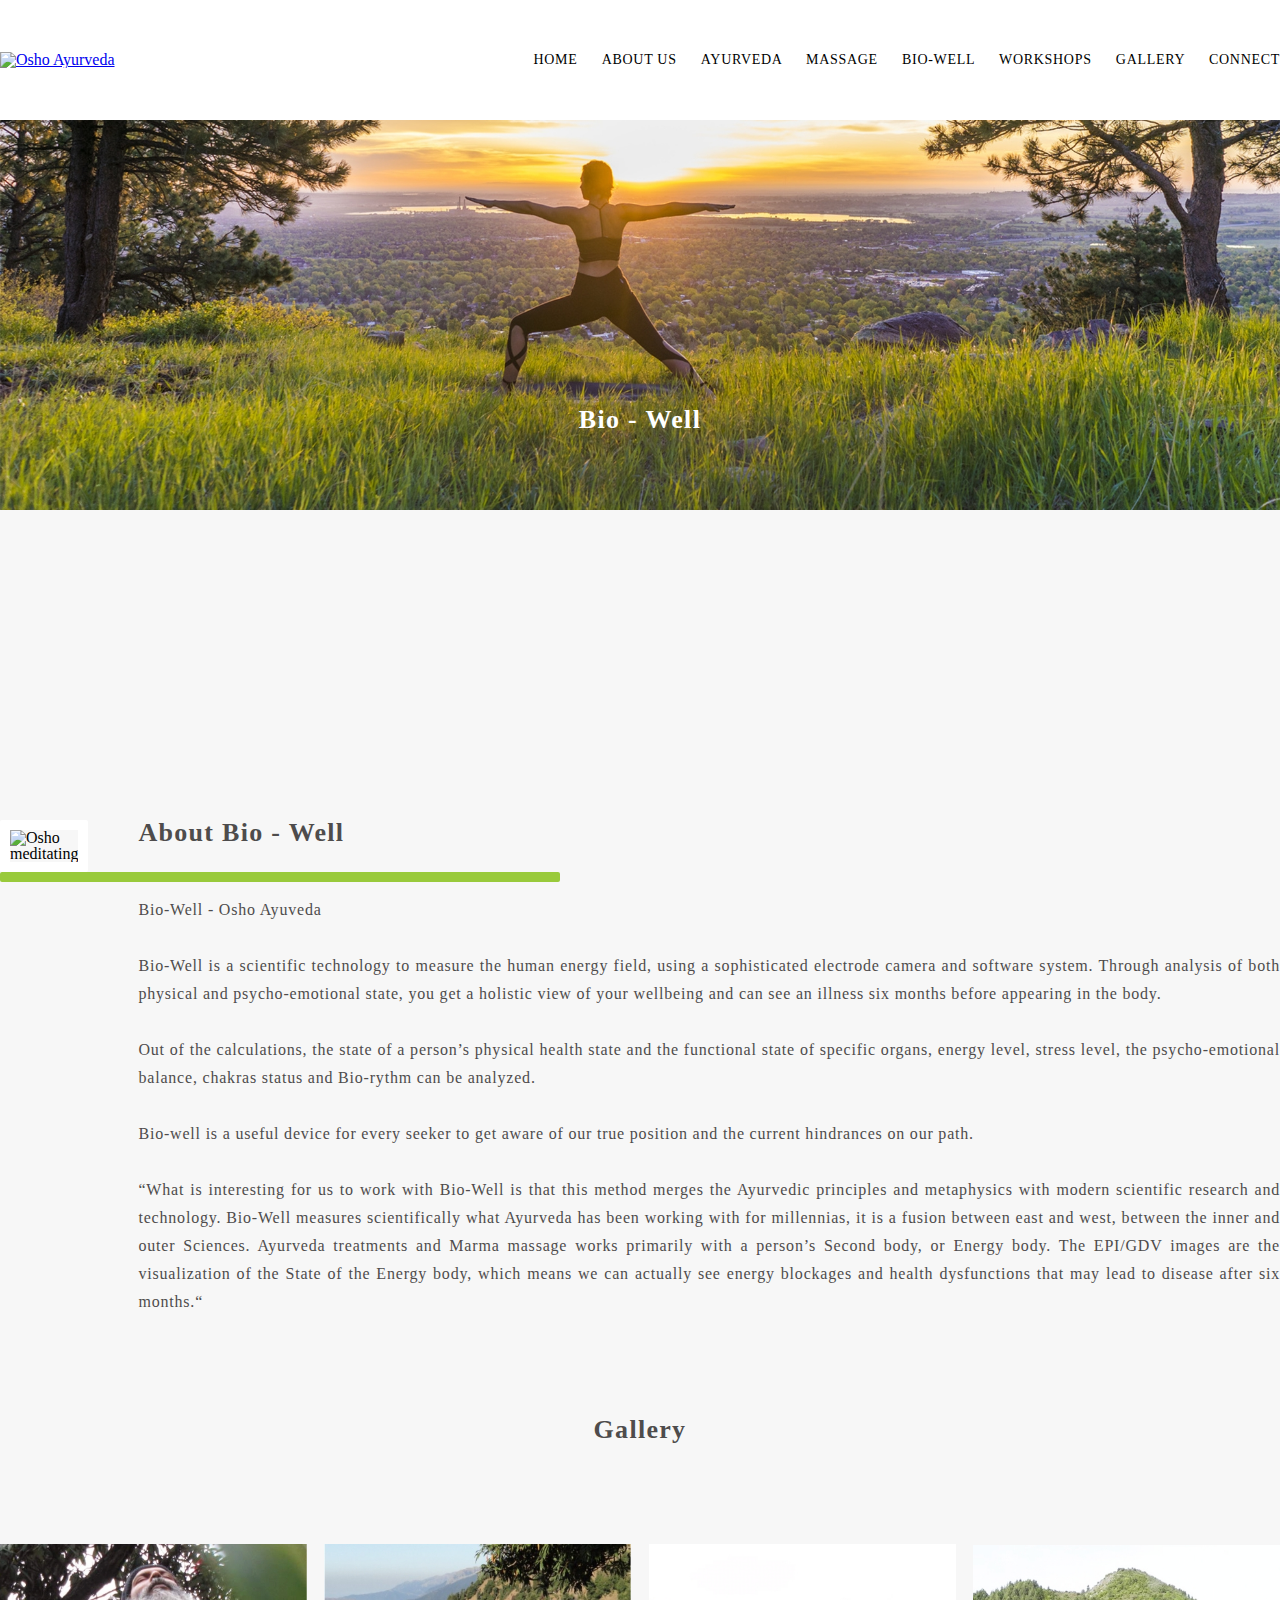
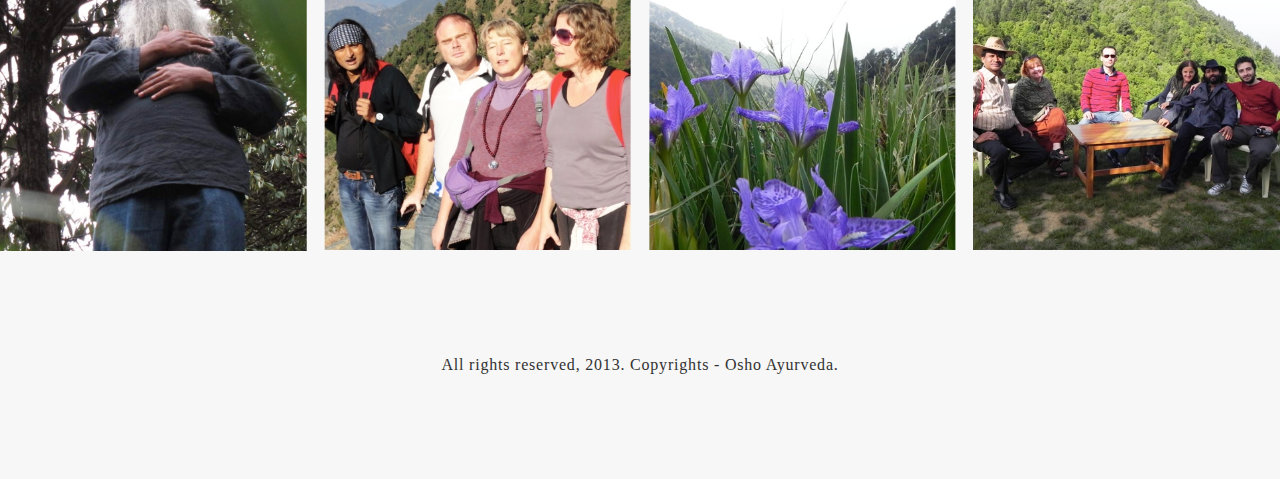
==== pages/about us/index.html @ 3973eb62 "Clean up for wordpress theme" ====
<!DOCTYPE html>
<html lang="en">

<head>
  <meta charset="UTF-8">
  <meta name="viewport" content="width=device-width, initial-scale=1.0">
  <meta http-equiv="X-UA-Compatible" content="ie=edge">
  <title>Osho Ayurveda</title>
  <link rel="stylesheet" href="./css/style.css">
</head>

<body>
  <section class="hero container-fluid">
    <div class="container">
      <header>
        <nav class="navbar">
          <a href="#">
            <img src="../images/logo.png" alt="Osho Ayurveda">
          </a>
          <ul class="navbar-list">
            <li>
              <a href="#">home</a>
            </li>
            <li>
              <a href="#">about us</a>
            </li>
            <li>
              <a href="#">ayurveda</a>
            </li>
            <li>
              <a href="#">massage</a>
            </li>
            <li>
              <a href="#">bio-well</a>
            </li>
            <li>
              <a href="#">workshops</a>
            </li>
            <li>
              <a href="#">gallery</a>
            </li>
            <li>
              <a href="#">connect</a>
            </li>
          </ul>
        </nav>
      </header>
      <div class="hero-text">
        <h1>Bio - Well</h1>
      </div>
    </div>
  </section>
  <section class="story container-fluid">
    <div class="container">
      <div class="story-content">
        <!-- end header -->
        <div class="story-content-image">
          <img class="image" src="./images/content-image.jpg" alt="Osho meditating">
        </div>
        <div class="story-content-text">
          <h2>About Bio - Well</h2>
          <p>Bio-Well - Osho Ayuveda
            <br>
            <br>Bio-Well is a scientific technology to measure the human energy field, using a sophisticated electrode camera
            and software system. Through analysis of both physical and psycho-emotional state, you get a holistic view of
            your wellbeing and can see an illness six months before appearing in the body.
            <br>
            <br> Out of the calculations, the state of a person’s physical health state and the functional state of specific
            organs, energy level, stress level, the psycho-emotional balance, chakras status and Bio-rythm can be analyzed.
            <br>
            <br> Bio-well is a useful device for every seeker to get aware of our true position and the current hindrances on
            our path.
            <br>
            <br> “What is interesting for us to work with Bio-Well is that this method merges the Ayurvedic principles and metaphysics
            with modern scientific research and technology. Bio-Well measures scientifically what Ayurveda has been working
            with for millennias, it is a fusion between east and west, between the inner and outer Sciences. Ayurveda treatments
            and Marma massage works primarily with a person’s Second body, or Energy body. The EPI/GDV images are the visualization
            of the State of the Energy body, which means we can actually see energy blockages and health dysfunctions that
            may lead to disease after six months.“
          </p>
        </div>
      </div>
    </div>

    <section class="home-gallery container-fluid">
      <h2 class="gallery-heading">Gallery</h2>
      <div class="gallery-wrapper">
        <img class='gallery-item' src="/images/home-gallery-left.jpg" alt="gallery">
        <img class='gallery-item' src="/images/home-gallery-left-mid.jpg" alt="gallery">
        <img class='gallery-item' src="/images/home-gallery-right-mid.jpg" alt="gallery">
        <img class='gallery-item' src="/images/home-gallery-right.jpg" alt="gallery">
      </div>
    </section>
    <!-- footer start-->
    <footer class="footer">
      <span>All rights reserved, 2013. Copyrights - Osho Ayurveda.</span>
    </footer>
</body>

</html>
---- pages/about us/css/style.css ----
html,
body,
div,
span,
applet,
object,
iframe,
h1,
h2,
h3,
h4,
h5,
h6,
p,
blockquote,
pre,
a,
abbr,
acronym,
address,
big,
cite,
code,
del,
dfn,
em,
img,
ins,
kbd,
q,
s,
samp,
small,
strike,
strong,
sub,
sup,
tt,
var,
b,
u,
i,
center,
dl,
dt,
dd,
ol,
ul,
li,
fieldset,
form,
label,
legend,
table,
caption,
tbody,
tfoot,
thead,
tr,
th,
td,
article,
aside,
canvas,
details,
embed,
figure,
figcaption,
footer,
header,
hgroup,
menu,
nav,
output,
ruby,
section,
summary,
time,
mark,
audio,
video {
  margin: 0;
  padding: 0;
  border: 0;
  font-size: 100%;
  font: inherit;
  vertical-align: baseline;
}

/* HTML5 display-role reset for older browsers */
article,
aside,
details,
figcaption,
figure,
footer,
header,
hgroup,
menu,
nav,
section {
  display: block;
}

body {
  line-height: 1;
  background-color: #f7f7f7;
}

ol,
ul {
  list-style: none;
}

blockquote,
q {
  quotes: none;
}

blockquote:before,
blockquote:after,
q:before,
q:after {
  content: '';
  content: none;
}

table {
  border-collapse: collapse;
  border-spacing: 0;
}

.container {
  max-width: 1520px;
  width: 100%;
  margin: 0 auto;
}

.container-fluid {
  max-width: 1920px;
  width: 100%;
  margin: 0 auto;
}

body {
  font-family: 'Open Sans';
}

* {
  -webkit-box-sizing: border-box;
          box-sizing: border-box;
}

.hero {
  background-image: url(../images/herobg.jpg);
  background-size: contain;
  background-position-y: 120px;
  height: 720px;
  background-repeat: no-repeat;
  width: 100%;
}

.hero .navbar {
  display: -webkit-box;
  display: -ms-flexbox;
  display: flex;
  -webkit-box-pack: justify;
      -ms-flex-pack: justify;
          justify-content: space-between;
  -webkit-box-align: center;
      -ms-flex-align: center;
          align-items: center;
  height: 120px;
  background-color: #fff;
}

.hero .navbar .navbar-list {
  color: #575656;
  font-size: 14px;
  font-weight: 400;
  line-height: 24px;
  text-transform: uppercase;
  letter-spacing: 0.7px;
  display: inline-block;
}

.hero .navbar .navbar-list li {
  display: inline;
  line-height: 120px;
  padding-right: 20px;
}

.hero .navbar .navbar-list li:last-of-type {
  padding-right: 0;
}

.hero .navbar .navbar-list li a {
  color: #000;
  text-decoration: none;
  -webkit-transition: 0.1s;
  transition: 0.1s;
}

.hero .navbar .navbar-list li a:hover {
  border-bottom: 4px solid #99ca3b;
}

.hero .hero-text {
  height: 600px;
  display: -webkit-box;
  display: -ms-flexbox;
  display: flex;
  -webkit-box-pack: center;
      -ms-flex-pack: center;
          justify-content: center;
  -webkit-box-align: center;
      -ms-flex-align: center;
          align-items: center;
}

.hero .hero-text h1 {
  color: #ffffff;
  -ms-flex-item-align: center;
      -ms-grid-row-align: center;
      align-self: center;
  font-size: 26px;
  font-weight: 700;
  line-height: 28px;
  letter-spacing: 1.3px;
}

.story .story-content {
  display: -webkit-box;
  display: -ms-flexbox;
  display: flex;
  -webkit-box-pack: justify;
      -ms-flex-pack: justify;
          justify-content: space-between;
  margin-top: 100px;
}

.story .story-content .story-content-image {
  border: 10px solid white;
  border-radius: 2px;
  max-width: 560px;
  height: 100%;
  position: relative;
}

.story .story-content .story-content-image::after {
  content: '';
  height: 10px;
  width: 560px;
  border-radius: 2px;
  background-color: #99ca3b;
  bottom: -20px;
  margin: 0 auto;
  left: -10px;
  right: 0;
  position: absolute;
}

.story .story-content .story-content-text {
  display: -webkit-box;
  display: -ms-flexbox;
  display: flex;
  -webkit-box-orient: vertical;
  -webkit-box-direction: normal;
      -ms-flex-direction: column;
          flex-direction: column;
  margin-left: 50px;
  color: #4e4c4c;
}

.story .story-content .story-content-text h2 {
  font-size: 26px;
  font-weight: 700;
  letter-spacing: 1.3px;
}

.story .story-content .story-content-text p {
  margin-top: 50px;
  font-size: 16px;
  font-weight: 400;
  line-height: 28px;
  letter-spacing: 0.8px;
  text-align: justify;
}

.home-gallery {
  margin-top: 100px;
}

.home-gallery .gallery-heading {
  text-align: center;
  color: #4e4c4c;
  font-size: 26px;
  font-weight: 700;
  line-height: 28px;
  letter-spacing: 1.3px;
  margin: 100px 0;
}

.home-gallery .gallery-wrapper {
  display: -webkit-box;
  display: -ms-flexbox;
  display: flex;
  -webkit-box-pack: justify;
      -ms-flex-pack: justify;
          justify-content: space-between;
  -webkit-box-align: center;
      -ms-flex-align: center;
          align-items: center;
}

.home-gallery .gallery-wrapper .gallery-item {
  width: 24%;
}

.footer {
  margin: 100px auto;
  text-align: center;
  color: #323232;
  font-size: 16px;
  font-weight: 400;
  line-height: 28px;
  letter-spacing: 0.8px;
}
/*# sourceMappingURL=style.css.map */
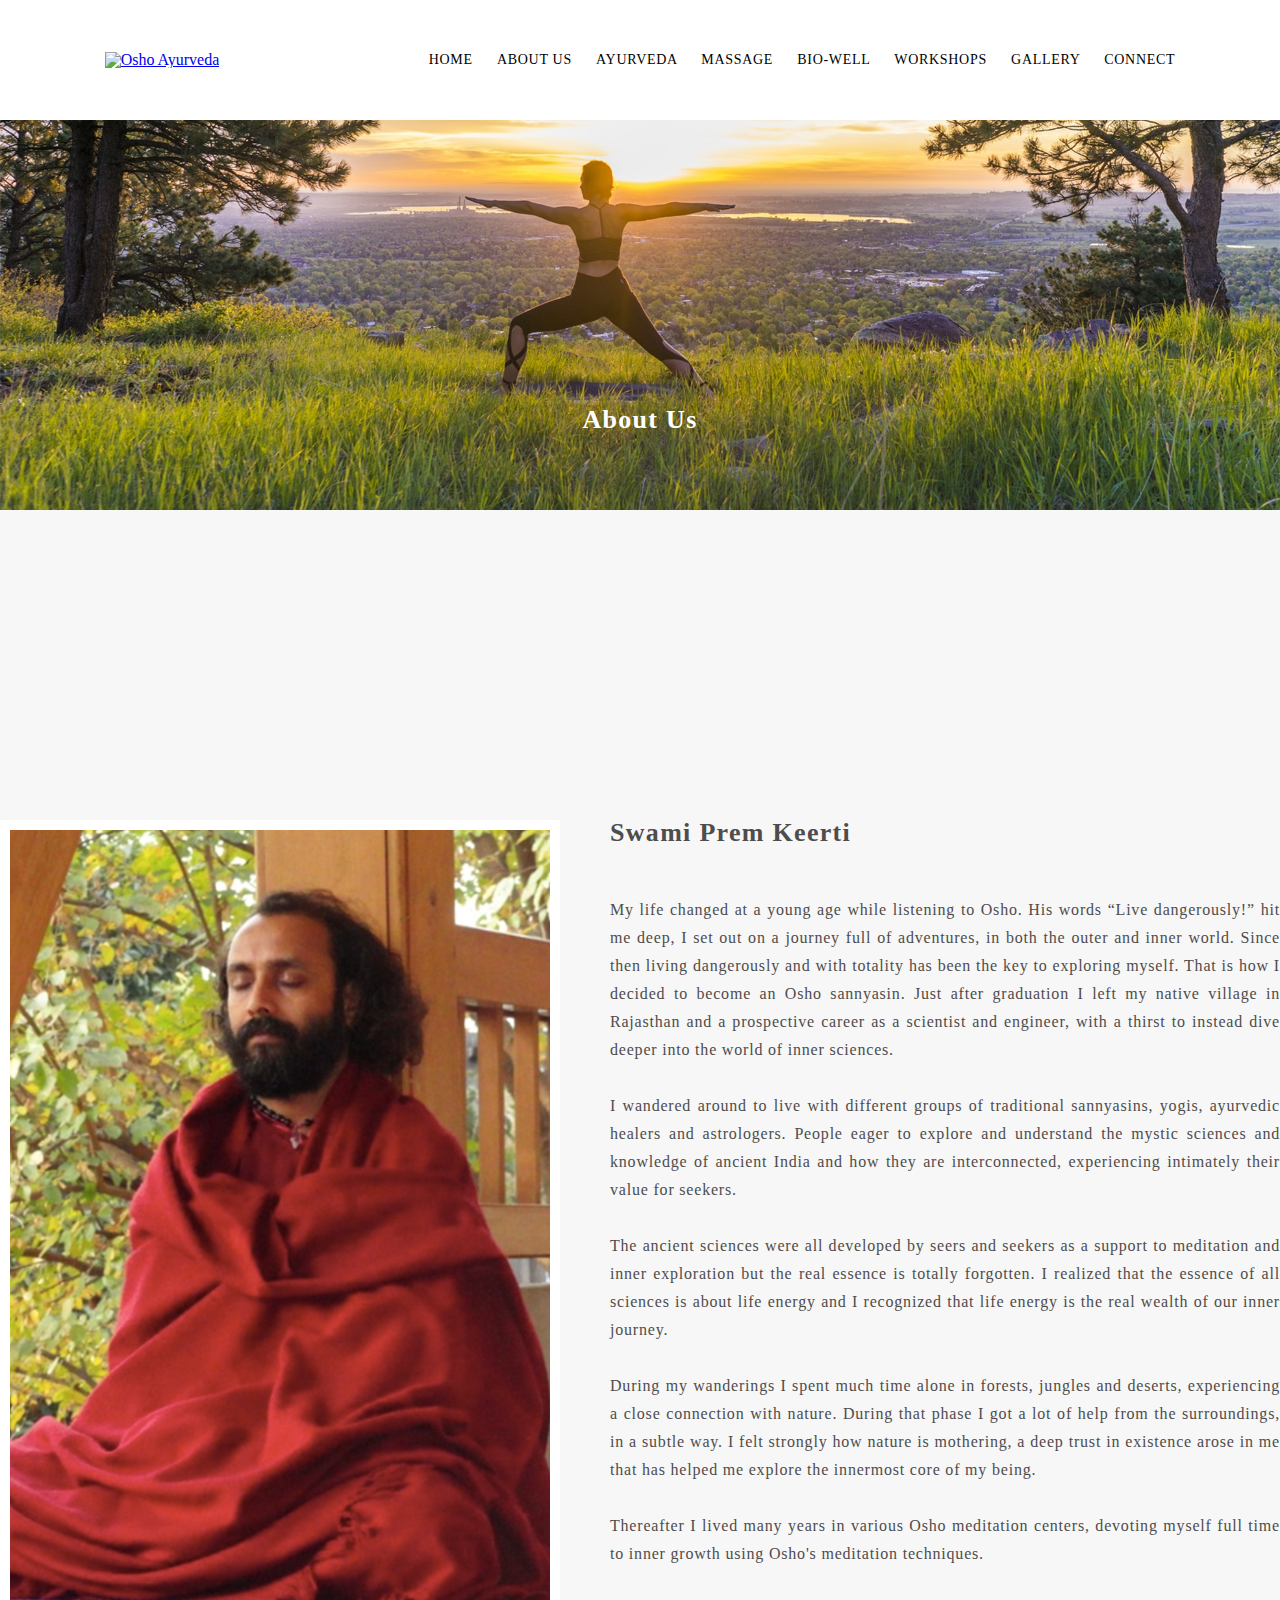
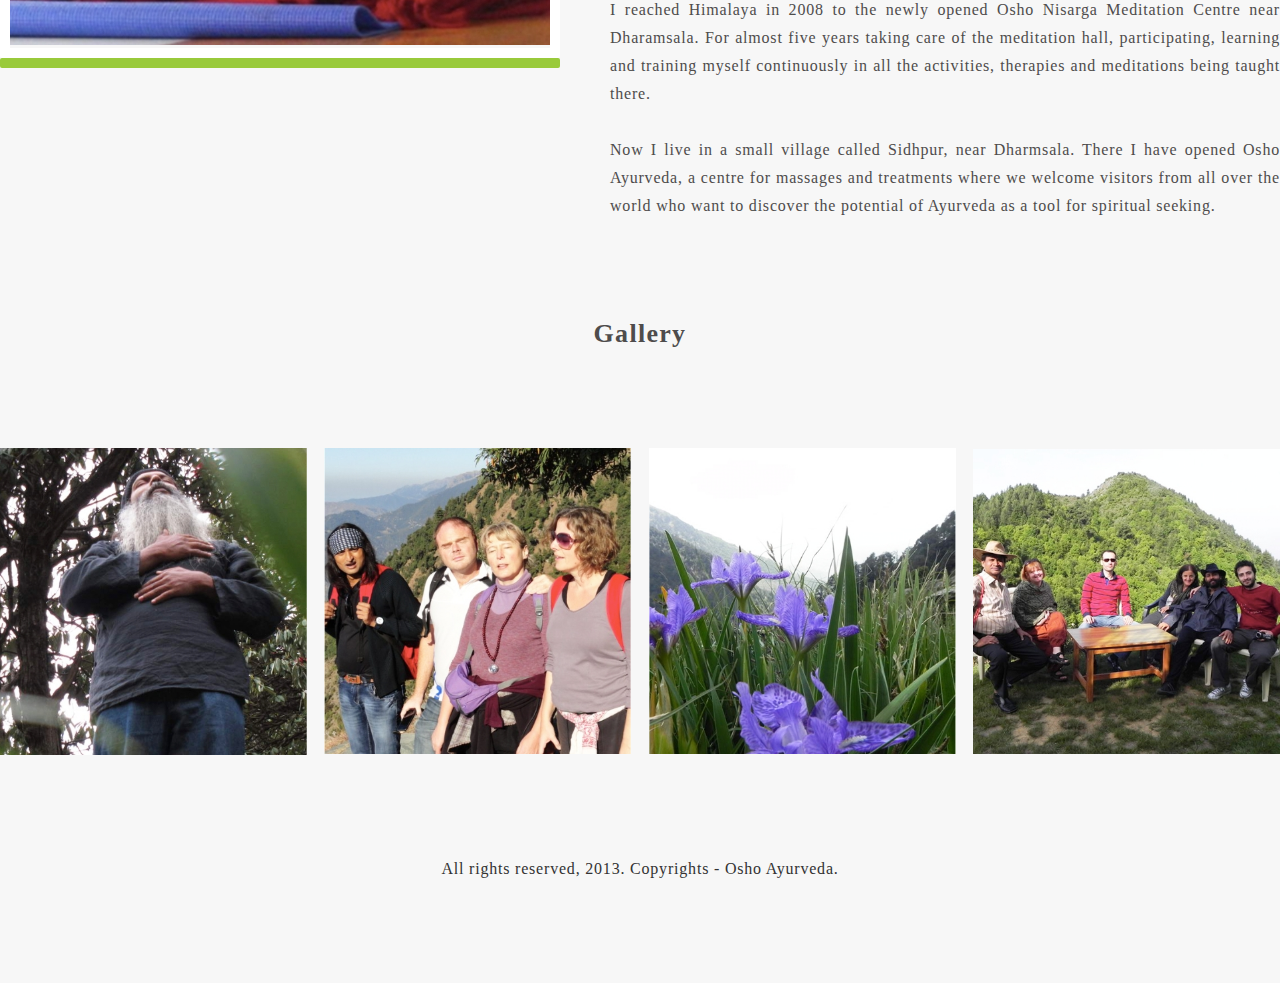
==== commit 13db7f56: "Reorganising the code due to arose issues" ====
--- a/pages/about us/index.html
+++ b/pages/about us/index.html
@@ -10,43 +10,43 @@
 </head>
 
 <body>
-  <section class="hero container-fluid">
-    <div class="container">
-      <header>
-        <nav class="navbar">
-          <a href="#">
-            <img src="../images/logo.png" alt="Osho Ayurveda">
-          </a>
-          <ul class="navbar-list">
-            <li>
-              <a href="#">home</a>
-            </li>
-            <li>
-              <a href="#">about us</a>
-            </li>
-            <li>
-              <a href="#">ayurveda</a>
-            </li>
-            <li>
-              <a href="#">massage</a>
-            </li>
-            <li>
-              <a href="#">bio-well</a>
-            </li>
-            <li>
-              <a href="#">workshops</a>
-            </li>
-            <li>
-              <a href="#">gallery</a>
-            </li>
-            <li>
-              <a href="#">connect</a>
-            </li>
-          </ul>
-        </nav>
-      </header>
+  <section class="container-fluid">
+    <header class="header">
+      <nav class="navbar">
+        <a href="#">
+          <img src="../images/logo.png" alt="Osho Ayurveda">
+        </a>
+        <ul class="navbar-list">
+          <li>
+            <a href="#">home</a>
+          </li>
+          <li>
+            <a href="#">about us</a>
+          </li>
+          <li>
+            <a href="#">ayurveda</a>
+          </li>
+          <li>
+            <a href="#">massage</a>
+          </li>
+          <li>
+            <a href="#">bio-well</a>
+          </li>
+          <li>
+            <a href="#">workshops</a>
+          </li>
+          <li>
+            <a href="#">gallery</a>
+          </li>
+          <li>
+            <a href="#">connect</a>
+          </li>
+        </ul>
+      </nav>
+    </header>
+    <div class="hero">
       <div class="hero-text">
-        <h1>Bio - Well</h1>
+        <h1>About Us</h1>
       </div>
     </div>
   </section>
@@ -55,28 +55,39 @@
       <div class="story-content">
         <!-- end header -->
         <div class="story-content-image">
-          <img class="image" src="./images/content-image.jpg" alt="Osho meditating">
+          <img class="image" src="./images/about-us-content-image.jpg" alt="Osho meditating">
         </div>
         <div class="story-content-text">
-          <h2>About Bio - Well</h2>
-          <p>Bio-Well - Osho Ayuveda
+          <h2>Swami Prem Keerti</h2>
+          <p>My life changed at a young age while listening to Osho. His words “Live dangerously!” hit me deep, I set out on
+            a journey full of adventures, in both the outer and inner world. Since then living dangerously and with totality
+            has been the key to exploring myself. That is how I decided to become an Osho sannyasin. Just after graduation
+            I left my native village in Rajasthan and a prospective career as a scientist and engineer, with a thirst to
+            instead dive deeper into the world of inner sciences.
             <br>
-            <br>Bio-Well is a scientific technology to measure the human energy field, using a sophisticated electrode camera
-            and software system. Through analysis of both physical and psycho-emotional state, you get a holistic view of
-            your wellbeing and can see an illness six months before appearing in the body.
+            <br> I wandered around to live with different groups of traditional sannyasins, yogis, ayurvedic healers and astrologers.
+            People eager to explore and understand the mystic sciences and knowledge of ancient India and how they are interconnected,
+            experiencing intimately their value for seekers.
             <br>
-            <br> Out of the calculations, the state of a person’s physical health state and the functional state of specific
-            organs, energy level, stress level, the psycho-emotional balance, chakras status and Bio-rythm can be analyzed.
+            <br> The ancient sciences were all developed by seers and seekers as a support to meditation and inner exploration
+            but the real essence is totally forgotten. I realized that the essence of all sciences is about life energy and
+            I recognized that life energy is the real wealth of our inner journey.
             <br>
-            <br> Bio-well is a useful device for every seeker to get aware of our true position and the current hindrances on
-            our path.
+            <br> During my wanderings I spent much time alone in forests, jungles and deserts, experiencing a close connection
+            with nature. During that phase I got a lot of help from the surroundings, in a subtle way. I felt strongly how
+            nature is mothering, a deep trust in existence arose in me that has helped me explore the innermost core of my
+            being.
             <br>
-            <br> “What is interesting for us to work with Bio-Well is that this method merges the Ayurvedic principles and metaphysics
-            with modern scientific research and technology. Bio-Well measures scientifically what Ayurveda has been working
-            with for millennias, it is a fusion between east and west, between the inner and outer Sciences. Ayurveda treatments
-            and Marma massage works primarily with a person’s Second body, or Energy body. The EPI/GDV images are the visualization
-            of the State of the Energy body, which means we can actually see energy blockages and health dysfunctions that
-            may lead to disease after six months.“
+            <br> Thereafter I lived many years in various Osho meditation centers, devoting myself full time to inner growth
+            using Osho's meditation techniques.
+            <br>
+            <br> I reached Himalaya in 2008 to the newly opened Osho Nisarga Meditation Centre near Dharamsala. For almost five
+            years taking care of the meditation hall, participating, learning and training myself continuously in all the
+            activities, therapies and meditations being taught there.
+            <br>
+            <br> Now I live in a small village called Sidhpur, near Dharmsala. There I have opened Osho Ayurveda, a centre for
+            massages and treatments where we welcome visitors from all over the world who want to discover the potential
+            of Ayurveda as a tool for spiritual seeking.
           </p>
         </div>
       </div>
--- a/pages/about us/css/style.css
+++ b/pages/about us/css/style.css
@@ -151,22 +151,12 @@
           box-sizing: border-box;
 }
 
-.hero {
-  background-image: url(../images/herobg.jpg);
-  background-size: contain;
-  background-position-y: 120px;
-  height: 720px;
-  background-repeat: no-repeat;
-  width: 100%;
-}
-
-.hero .navbar {
-  display: -webkit-box;
-  display: -ms-flexbox;
-  display: flex;
-  -webkit-box-pack: justify;
-      -ms-flex-pack: justify;
-          justify-content: space-between;
+.header .navbar {
+  display: -webkit-box;
+  display: -ms-flexbox;
+  display: flex;
+  -ms-flex-pack: distribute;
+      justify-content: space-around;
   -webkit-box-align: center;
       -ms-flex-align: center;
           align-items: center;
@@ -174,7 +164,7 @@
   background-color: #fff;
 }
 
-.hero .navbar .navbar-list {
+.header .navbar .navbar-list {
   color: #575656;
   font-size: 14px;
   font-weight: 400;
@@ -184,25 +174,32 @@
   display: inline-block;
 }
 
-.hero .navbar .navbar-list li {
+.header .navbar .navbar-list li {
   display: inline;
   line-height: 120px;
   padding-right: 20px;
 }
 
-.hero .navbar .navbar-list li:last-of-type {
+.header .navbar .navbar-list li:last-of-type {
   padding-right: 0;
 }
 
-.hero .navbar .navbar-list li a {
+.header .navbar .navbar-list li a {
   color: #000;
   text-decoration: none;
   -webkit-transition: 0.1s;
   transition: 0.1s;
 }
 
-.hero .navbar .navbar-list li a:hover {
+.header .navbar .navbar-list li a:hover {
   border-bottom: 4px solid #99ca3b;
+}
+
+.hero {
+  background-image: url(../images/about-us-hero-bg.jpg);
+  background-size: contain;
+  background-repeat: no-repeat;
+  width: 100%;
 }
 
 .hero .hero-text {
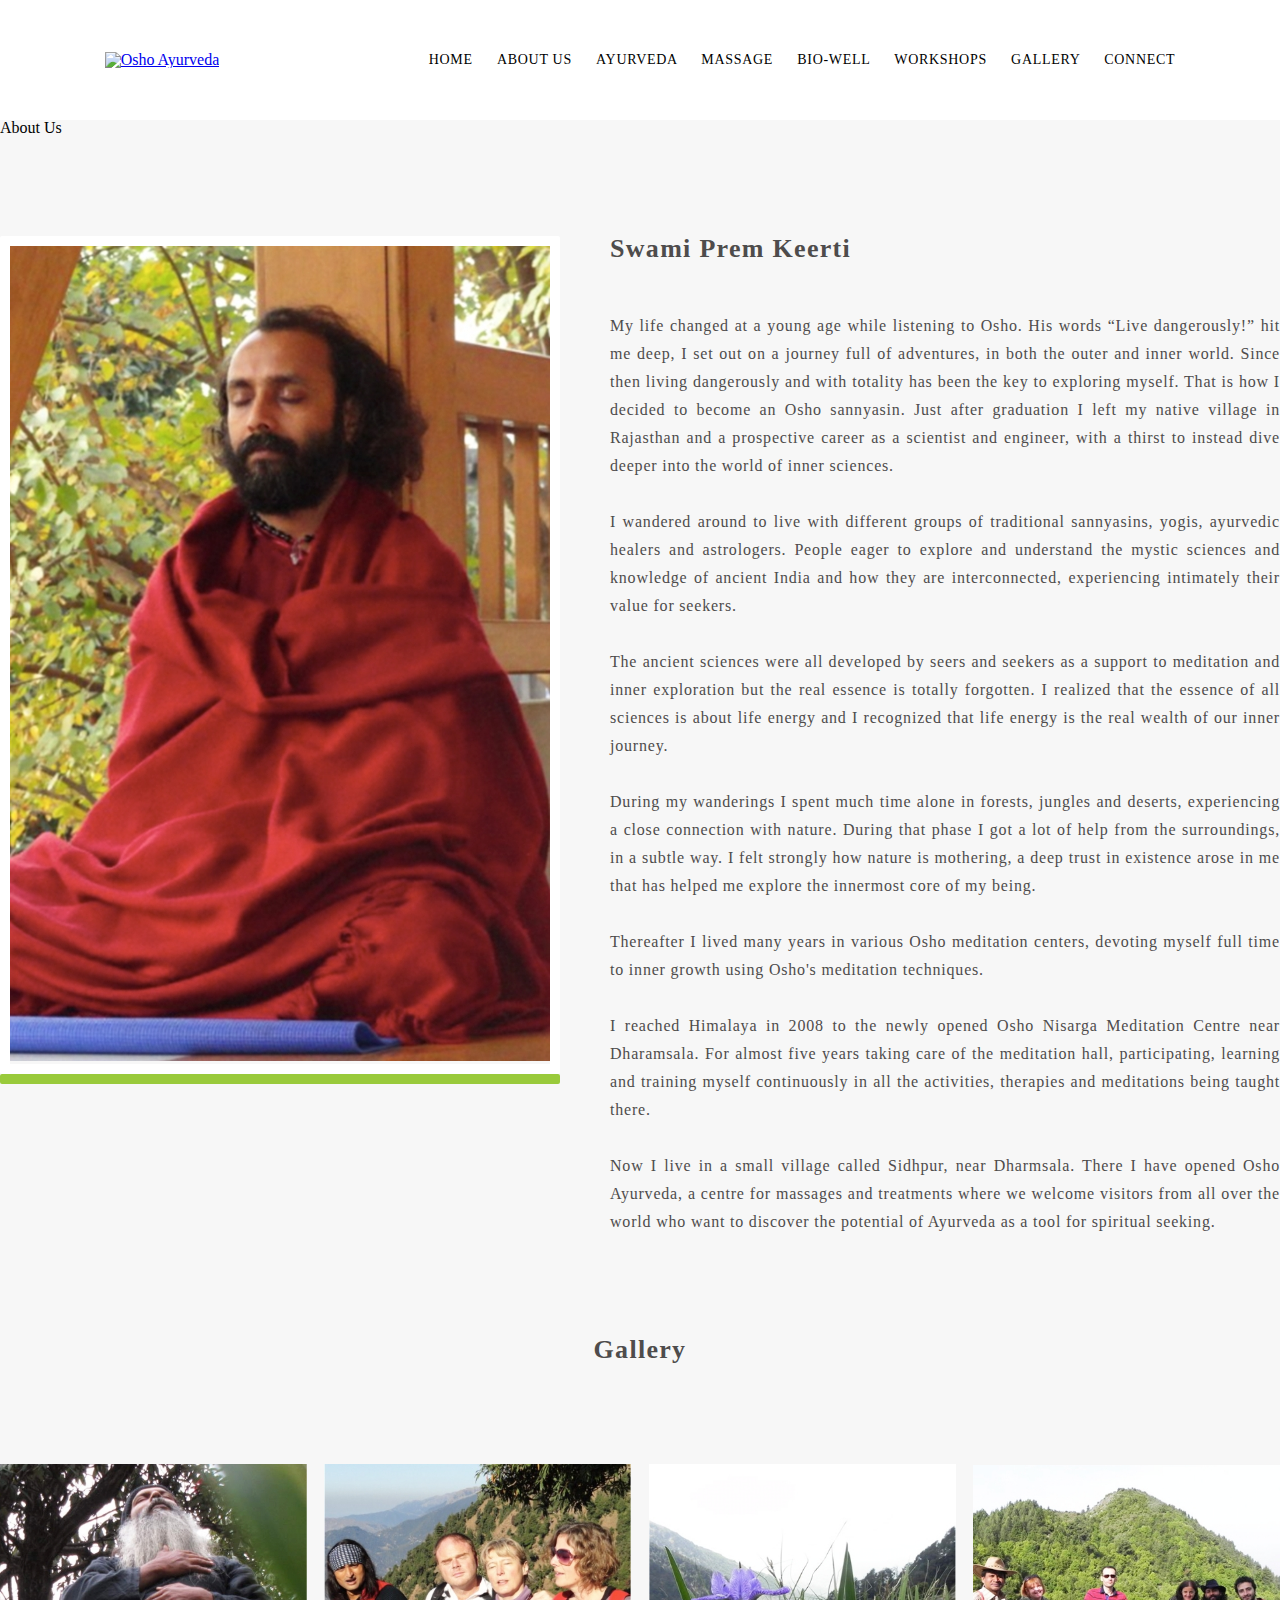
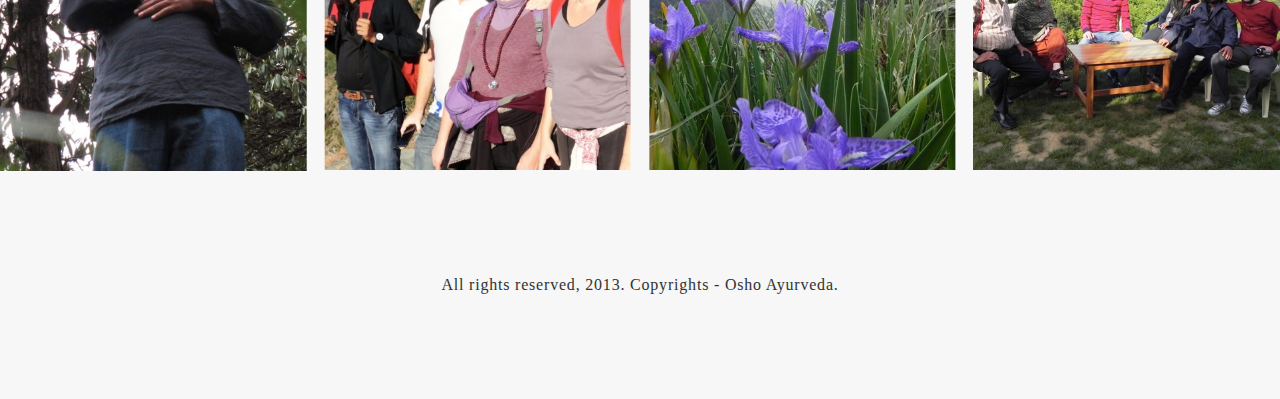
==== commit 7c485ec5: "Ayurveda page done" ====
--- a/pages/about us/index.html
+++ b/pages/about us/index.html
@@ -44,8 +44,8 @@
         </ul>
       </nav>
     </header>
-    <div class="hero">
-      <div class="hero-text">
+    <div class="hero-about-us">
+      <div class="hero-about-us-text">
         <h1>About Us</h1>
       </div>
     </div>
@@ -53,7 +53,6 @@
   <section class="story container-fluid">
     <div class="container">
       <div class="story-content">
-        <!-- end header -->
         <div class="story-content-image">
           <img class="image" src="./images/about-us-content-image.jpg" alt="Osho meditating">
         </div>
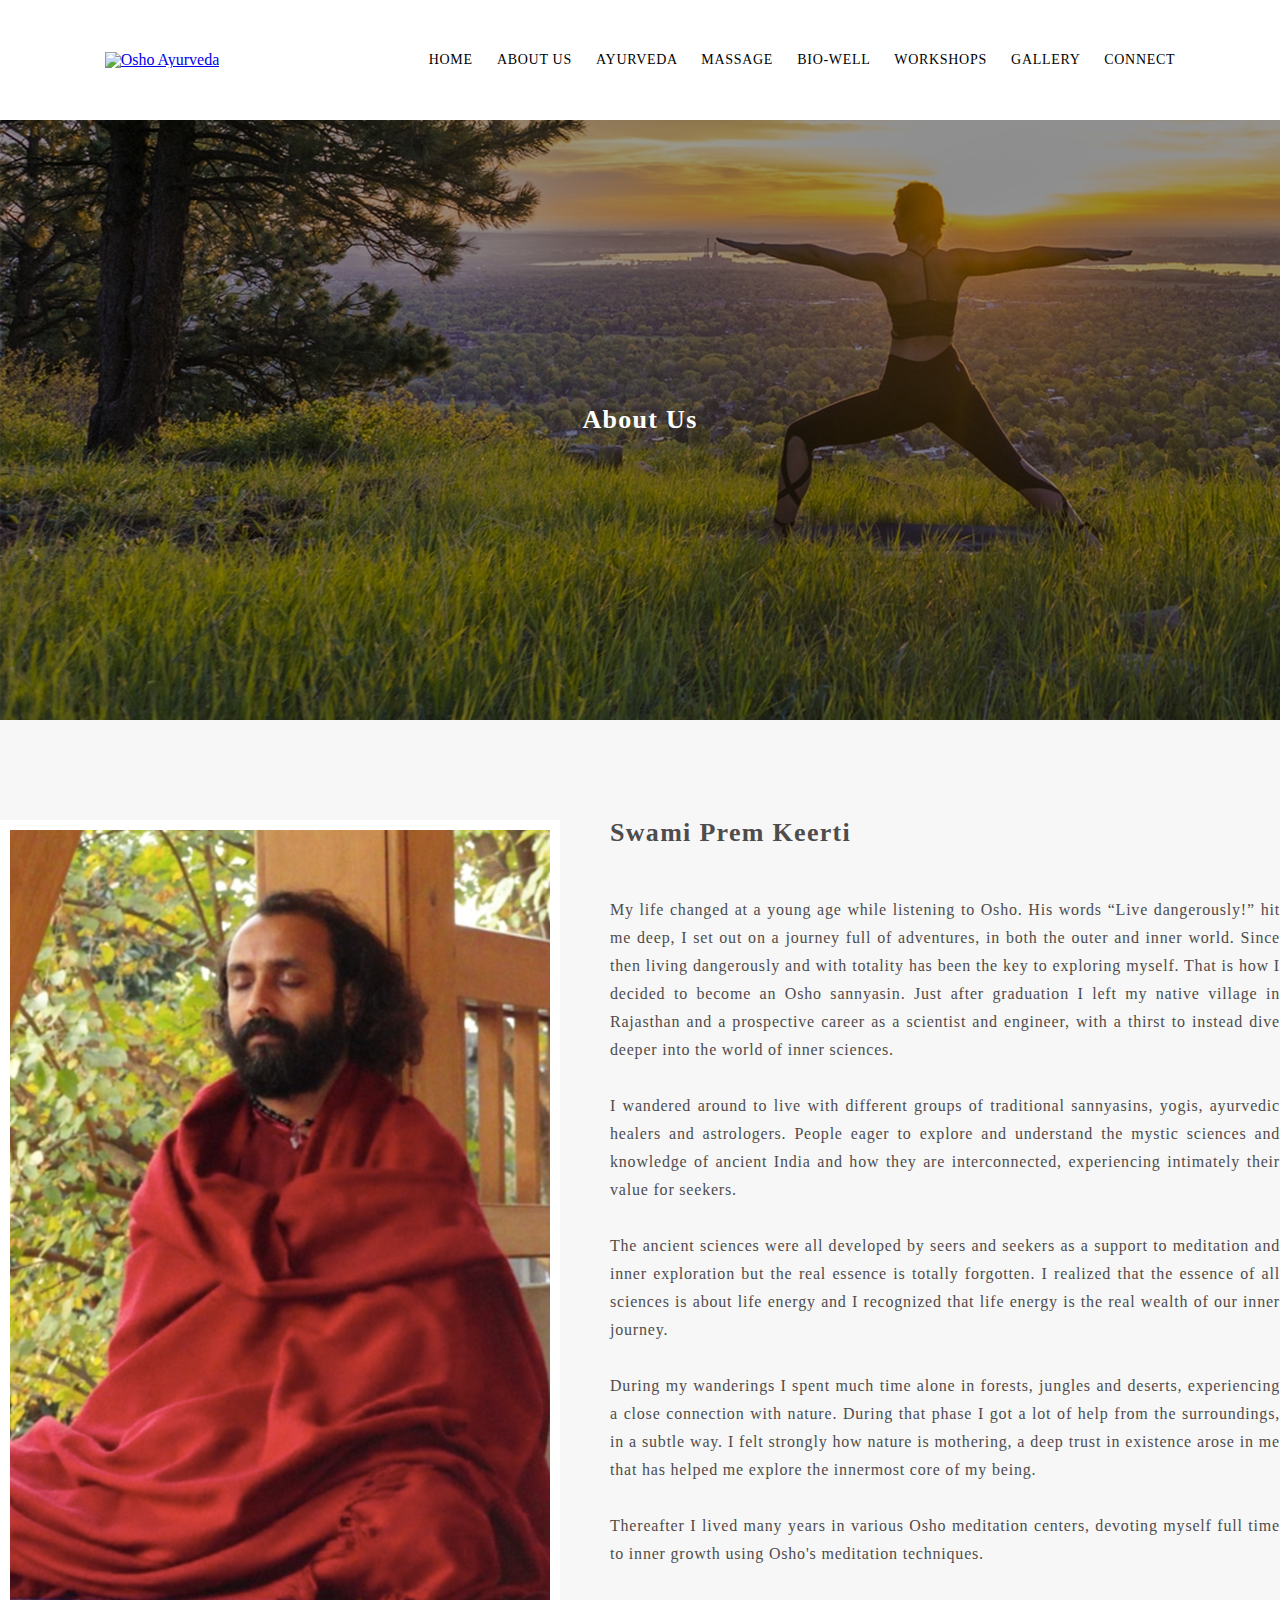
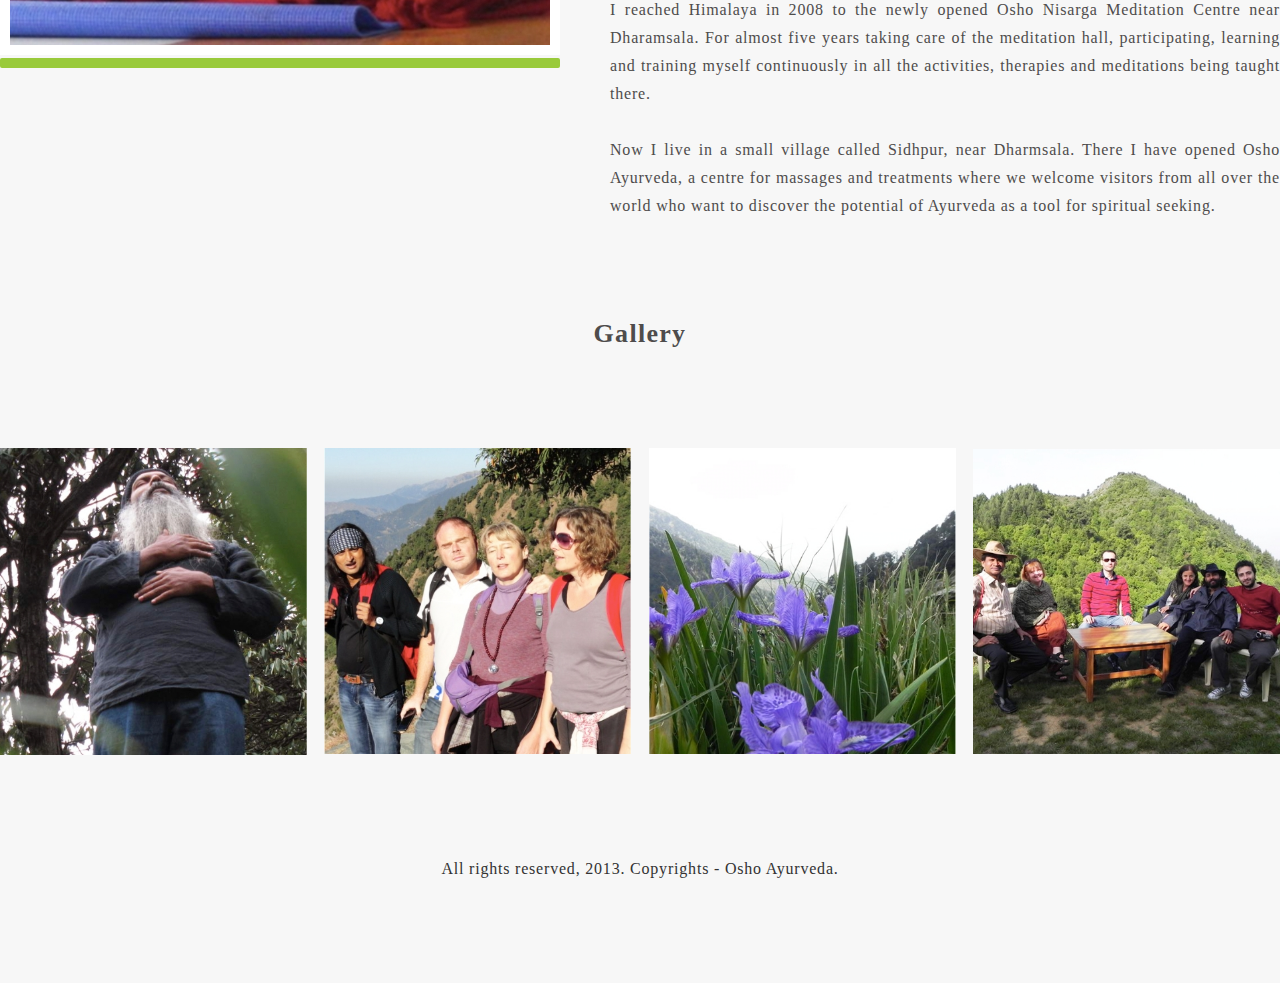
==== commit 0fec8e03: "fixing issues that showed up during wordpress ver. development" ====
--- a/pages/about us/index.html
+++ b/pages/about us/index.html
@@ -45,6 +45,7 @@
       </nav>
     </header>
     <div class="hero-about-us">
+      <div class="hero-tint"></div>
       <div class="hero-about-us-text">
         <h1>About Us</h1>
       </div>
--- a/pages/about us/css/style.css
+++ b/pages/about us/css/style.css
@@ -148,7 +148,7 @@
 
 * {
   -webkit-box-sizing: border-box;
-          box-sizing: border-box;
+  box-sizing: border-box;
 }
 
 .header .navbar {
@@ -156,10 +156,10 @@
   display: -ms-flexbox;
   display: flex;
   -ms-flex-pack: distribute;
-      justify-content: space-around;
+  justify-content: space-around;
   -webkit-box-align: center;
-      -ms-flex-align: center;
-          align-items: center;
+  -ms-flex-align: center;
+  align-items: center;
   height: 120px;
   background-color: #fff;
 }
@@ -195,31 +195,34 @@
   border-bottom: 4px solid #99ca3b;
 }
 
-.hero {
+.hero-about-us {
   background-image: url(../images/about-us-hero-bg.jpg);
-  background-size: contain;
+  background-size: cover;
   background-repeat: no-repeat;
   width: 100%;
-}
-
-.hero .hero-text {
   height: 600px;
-  display: -webkit-box;
-  display: -ms-flexbox;
-  display: flex;
-  -webkit-box-pack: center;
-      -ms-flex-pack: center;
-          justify-content: center;
-  -webkit-box-align: center;
-      -ms-flex-align: center;
-          align-items: center;
-}
-
-.hero .hero-text h1 {
+  position: relative;
+}
+
+.hero-about-us .hero-tint {
+  background-color: rgba(0, 0, 0, 0.4);
+  width: 100%;
+  height: 600px;
+}
+
+.hero-about-us .hero-about-us-text {
+  position: absolute;
+  top: 50%;
+  left: 50%;
+  -webkit-transform: translate(-50%, -50%);
+  transform: translate(-50%, -50%);
+}
+
+.hero-about-us .hero-about-us-text h1 {
   color: #ffffff;
   -ms-flex-item-align: center;
-      -ms-grid-row-align: center;
-      align-self: center;
+  -ms-grid-row-align: center;
+  align-self: center;
   font-size: 26px;
   font-weight: 700;
   line-height: 28px;
@@ -231,13 +234,12 @@
   display: -ms-flexbox;
   display: flex;
   -webkit-box-pack: justify;
-      -ms-flex-pack: justify;
-          justify-content: space-between;
+  -ms-flex-pack: justify;
+  justify-content: space-between;
   margin-top: 100px;
 }
 
 .story .story-content .story-content-image {
-  border: 10px solid white;
   border-radius: 2px;
   max-width: 560px;
   height: 100%;
@@ -250,11 +252,16 @@
   width: 560px;
   border-radius: 2px;
   background-color: #99ca3b;
-  bottom: -20px;
+  bottom: -10px;
   margin: 0 auto;
-  left: -10px;
+  left: 0;
   right: 0;
   position: absolute;
+}
+
+.story .story-content .story-content-image .image {
+  border: 10px solid white;
+  max-width: 560px;
 }
 
 .story .story-content .story-content-text {
@@ -263,8 +270,8 @@
   display: flex;
   -webkit-box-orient: vertical;
   -webkit-box-direction: normal;
-      -ms-flex-direction: column;
-          flex-direction: column;
+  -ms-flex-direction: column;
+  flex-direction: column;
   margin-left: 50px;
   color: #4e4c4c;
 }
@@ -303,11 +310,11 @@
   display: -ms-flexbox;
   display: flex;
   -webkit-box-pack: justify;
-      -ms-flex-pack: justify;
-          justify-content: space-between;
+  -ms-flex-pack: justify;
+  justify-content: space-between;
   -webkit-box-align: center;
-      -ms-flex-align: center;
-          align-items: center;
+  -ms-flex-align: center;
+  align-items: center;
 }
 
 .home-gallery .gallery-wrapper .gallery-item {
@@ -323,4 +330,4 @@
   line-height: 28px;
   letter-spacing: 0.8px;
 }
-/*# sourceMappingURL=style.css.map */+/*# sourceMappingURL=style.css.map */
